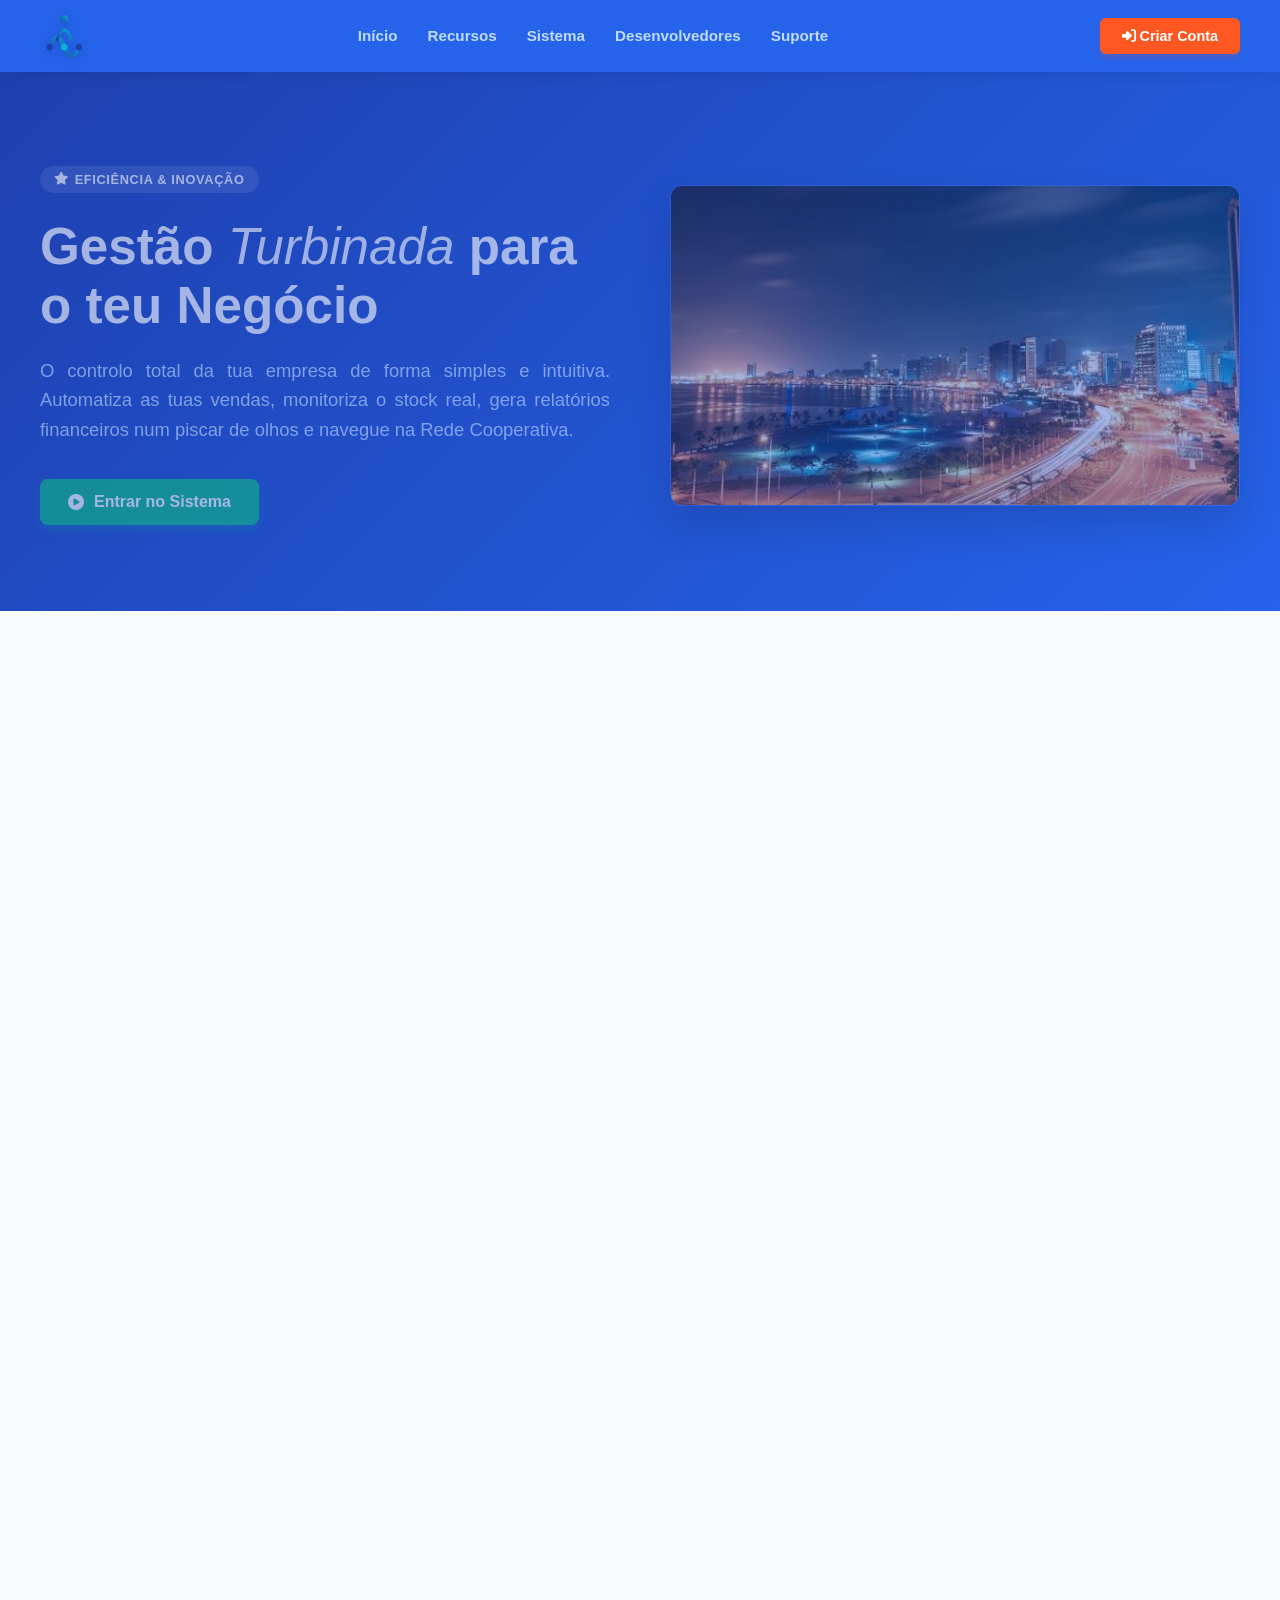
==== ajuda.html @ 22bdf8fe "Initial commit" ====
<!DOCTYPE html>
<html lang="pt-PT">

<head>
    <meta charset="UTF-8">
    <meta name="viewport" content="width=device-width, initial-scale=1.0">
    <title>SMARTGEST - Ajuda & Suporte</title>
    <link rel="stylesheet" href="style/style.css">
    <link rel="stylesheet" href="https://cdnjs.cloudflare.com/ajax/libs/font-awesome/6.4.0/css/all.min.css">
    <link rel="stylesheet" href="style/drawer.css">
    <link rel="shortcut icon" href="image/logo_smartgest.svg" type="image/x-icon">
</head>

<body>

    <div class="dashboard-container">

        <aside class="sidebar">
            <div class="sidebar-logo-box">
                <img src="image/logo_smartgest2.svg" alt="Logo" class="sidebar-logo"
                    onerror="this.style.display='none'; document.getElementById('fallback-side-title').style.display='block'"
                    style="width: 50px;">
                <span id="fallback-side-title" class="sidebar-title-text">SMARTGEST</span>
            </div>
            <nav class="sidebar-menu">
                <a href="dashboard.html" class="menu-item"><i class="fa-solid fa-house"></i> Início</a>
                <a href="produtos.html" class="menu-item"><i class="fa-solid fa-box"></i> Produtos</a>
                <a href="vendas.html" class="menu-item"><i class="fa-solid fa-cart-shopping"></i> Vendas</a>
                <a href="clientes.html" class="menu-item"><i class="fa-solid fa-users"></i> Clientes</a>
                <a href="relatorios.html" class="menu-item"><i class="fa-solid fa-file-invoice-dollar"></i>
                    Relatórios</a>
                <a href="definicoes.html" class="menu-item"><i class="fa-solid fa-gear"></i> Definições</a>
                <a href="rede_cooperativa/rede_cooperativa.html" class="menu-item"><i class="fa-solid fa-handshake"></i>
                    Rede Cooperativa</a>
                <a href="ajuda.html" class="menu-item active"><i class="fa-solid fa-circle-question"></i> Ajuda</a>
            </nav>
            <button class="menu-item logout-btn" onclick="handleLogout()">
                <i class="fa-solid fa-right-from-bracket"></i> Sair
            </button>
        </aside>

        <main class="main-content animacao-entrada">

            <header class="top-header">
                <div class="user-profile-wrapper">
                    <div class="user-profile" onclick="toggleProfileDropdown(event)">
                        <div class="avatar" id="user-avatar">U</div>
                    </div>

                    <div id="profile-dropdown-menu" class="profile-dropdown">
                        <div class="dropdown-header">
                            <p class="dropdown-user-title" id="dropdown-user-name">Nome do Usuário</p>
                            <span class="dropdown-user-role">Administrador da Conta</span>
                        </div>
                        <div class="dropdown-divider"></div>
                        <div class="iban-section">
                            <p class="iban-title"
                                style="display: flex; justify-content: space-between; align-items: center; margin-bottom: 10px;">
                                <span><i class="fa-solid fa-credit-card text-blue"></i> Os Meus IBANs</span>
                                <button onclick="openIbanManager(event)"
                                    style="background: none; border: none; color: #3b82f6; cursor: pointer; font-size: 0.85rem; font-weight: 600;">
                                    <i class="fa-solid fa-pen-to-square"></i> Gerir
                                </button>
                            </p>
                            <div id="dropdown-iban-list"></div>
                        </div>
                    </div>
                </div>
            </header>

            <section id="tab-ajuda" class="tab-content">
                <div class="section-header">
                    <h2><i class="fa-solid fa-circle-question text-blue"></i> Ajuda & Suporte Técnico</h2>
                </div>

                <div class="form-card" style="margin: 0 auto; border-left: 4px solid #3b82f6;">
                    <h4 style="font-size: 1.1rem; font-weight: 700; color: #1e293b; margin-bottom: 12px;">
                        Precisas de assistência ou encontraste algum problema?
                    </h4>
                    <p style="color: #64748b; font-size: 0.95rem; line-height: 1.6; margin-bottom: 24px;">
                        O nosso suporte técnico está pronto para te ajudar a configurar a plataforma, tirar dúvidas ou
                        resolver anomalias operacionais no sistema.
                    </p>

                    <div
                        style="background-color: #f8fafc; border: 1px solid #e2e8f0; padding: 16px; border-radius: 8px; margin-bottom: 16px; display: flex; align-items: center; gap: 16px;">
                        <div
                            style="background-color: #dcfce7; color: #15803d; width: 45px; height: 45px; border-radius: 50%; display: flex; align-items: center; justify-content: center; font-size: 1.2rem; flex-shrink: 0;">
                            <i class="fa-solid fa-phone"></i>
                        </div>
                        <div>
                            <span
                                style="font-size: 0.8rem; font-weight: 700; color: #64748b; text-transform: uppercase; letter-spacing: 0.05em;">Terminal
                                Telefónico</span>
                            <p style="font-size: 1.2rem; font-weight: 800; color: #0f172a; margin-top: 2px;">+244 976
                                339 719</p>
                        </div>
                    </div>

                    <div
                        style="background-color: #f8fafc; border: 1px solid #e2e8f0; padding: 16px; border-radius: 8px; display: flex; align-items: center; gap: 16px;">
                        <div
                            style="background-color: #fee2e2; color: #b91c1c; width: 45px; height: 45px; border-radius: 50%; display: flex; align-items: center; justify-content: center; font-size: 1.2rem; flex-shrink: 0;">
                            <i class="fa-solid fa-envelope"></i>
                        </div>
                        <div>
                            <span
                                style="font-size: 0.8rem; font-weight: 700; color: #64748b; text-transform: uppercase; letter-spacing: 0.05em;">Correio
                                Eletrónico</span>
                            <p style="margin-top: 2px;">
                                <a href="mailto:SmartGest@gmail.com"
                                    style="font-size: 1.1rem; font-weight: 800; color: #2563eb; text-decoration: none;">SmartGest@gmail.com</a>
                            </p>
                        </div>
                    </div>
                </div>
            </section>
        </main>

        <footer class="mobile-nav">
            <a href="dashboard.html" class="mobile-nav-item"><i class="fa-solid fa-house"></i><span>Início</span></a>
            <a href="produtos.html" class="mobile-nav-item"><i class="fa-solid fa-box"></i><span>Produtos</span></a>
            <a href="vendas.html" class="mobile-nav-item central-btn">
                <div class="plus-circle"><i class="fa-solid fa-plus"></i></div><span>Vender</span>
            </a>
            <a href="clientes.html" class="mobile-nav-item"><i class="fa-solid fa-users"></i><span>Clientes</span></a>
            <button class="mobile-nav-item" style="background:none; border:none; cursor:pointer;"
                onclick="toggleMobileDrawer()">
                <i class="fa-solid fa-ellipsis-vertical"></i><span>Mais</span>
            </button>
        </footer>

        <div id="drawer-overlay" class="drawer-overlay" onclick="toggleMobileDrawer()"></div>
        <aside id="mobile-drawer" class="mobile-drawer">
            <div class="drawer-header">
                <h3>Opções SmartGest</h3>
                <button class="btn-close-drawer" onclick="toggleMobileDrawer()"><i
                        class="fa-solid fa-xmark"></i></button>
            </div>
            <nav class="drawer-menu">
                <a href="relatorios.html" class="drawer-item"><i class="fa-solid fa-file-invoice-dollar"></i> Painel de
                    Relatórios</a>
                <a href="rede_cooperativa/rede_cooperativa.html" class="drawer-item"><i
                        class="fa-solid fa-handshake"></i> Rede Cooperativa</a>
                <a href="definicoes.html" class="drawer-item"><i class="fa-solid fa-gear"></i> Definições Gerais</a>
                <a href="ajuda.html" class="drawer-item"><i class="fa-solid fa-circle-question"></i> Centro de Ajuda</a>
                <div style="border-top: 1px solid #1e293b; margin: 15px 0;"></div>
                <button class="drawer-item logout-btn" onclick="handleLogout()"
                    style="background:none; border:none; width:100%; text-align:left; cursor:pointer; color: #f87171;">
                    <i class="fa-solid fa-right-from-bracket"></i> Sair do Sistema
                </button>
            </nav>
        </aside>
    </div>

    <div id="iban-modal"
        style="display: none; position: fixed; top: 0; left: 0; width: 100%; height: 100%; background: rgba(0,0,0,0.5); z-index: 9999; justify-content: center; align-items: center;">
        <div class="form-card"
            style="width: 90%; max-width: 450px; background: #fff; padding: 20px; border-radius: 8px; box-shadow: 0 4px 12px rgba(0,0,0,0.15);">
            <h4
                style="font-size: 1.1rem; font-weight: 700; margin-bottom: 15px; display: flex; justify-content: space-between; align-items: center;">
                <span>Gerir Meus IBANs</span>
                <i class="fa-solid fa-xmark" onclick="closeIbanModal()" style="cursor: pointer; color: #64748b;"></i>
            </h4>

            <div
                style="display: flex; flex-direction: column; gap: 10px; margin-bottom: 20px; border-bottom: 1px solid #e2e8f0; padding-bottom: 15px;">
                <div class="form-field">
                    <label>Nome do Banco</label>
                    <input type="text" id="iban-bank-input" placeholder="Ex: BAI, BFA, BIC...">
                </div>
                <div class="form-field">
                    <label>IBAN</label>
                    <input type="text" id="iban-value-input" placeholder="AO06 0000...">
                </div>
                <button class="btn-primary" onclick="addIban()"
                    style="padding: 8px; font-size: 0.9rem; margin-top: 5px;">
                    <i class="fa-solid fa-plus"></i> Adicionar IBAN
                </button>
            </div>

            <p style="font-size: 0.85rem; font-weight: 700; color: #64748b; margin-bottom: 10px;">IBANs Registados:</p>
            <div id="modal-iban-list"
                style="max-height: 180px; overflow-y: auto; display: flex; flex-direction: column; gap: 8px;"></div>
        </div>
    </div>
    <script src="script/script.js"></script>
</body>

</html>
---- style/style.css ----
/* ==========================================================================
   1. CONFIGURAÇÕES GLOBAIS E RESET
   ========================================================================== */
   :root {
    --primary-color: #1b4a91;       /* Azul Principal */
    --primary-hover: #0b5ed7;       /* Azul Hover */
    --bg-main: #f8fafc;             /* Fundo das Páginas (Cinza claro) */
    --bg-card: #ffffff;             /* Fundo dos Cards (Branco) */
    --text-main: #1e293b;           /* Texto Principal (Preto/Azul escuro) */
    --text-muted: #64748b;          /* Texto Secundário (Cinza) */
    --border-color: #e2e8f0;        /* Linhas e Bordas */
    --success-color: #198754;       /* Verde para Vendas/Sucesso */
    --danger-color: #dc3545;        /* Vermelho para Erros/Ações de Eliminar */
    --warning-color: #ffc107;       /* Amarelo para Alertas (Pouco Stock) */
    --sidebar-width: 260px;
    --radius: 10px;
}

* {
    margin: 0;
    padding: 0;
    box-sizing: border-box;
    font-family: 'Segoe UI', Tahoma, Geneva, Verdana, sans-serif;
}

body {
    background-color: var(--bg-main);
    color: var(--text-main);
    min-height: 100vh;
    overflow-x: hidden;
}

/* ==========================================================================
   2. ESTILOS DA TELA DE LOGIN (SMARTVENDA)
   ========================================================================== */
.login-container {
    display: flex;
    justify-content: center;
    align-items: center;
    min-height: 100vh;
    background-color: var(--bg-main); /* Usa o cinza claro global do teu sistema */
    padding: 20px;
    
}

.login-box {
    background: var(--bg-card); /* Usa o branco dos teus cards */
    padding: 40px 30px;
    border-radius: var(--radius); /* Usa o arredondamento padrão de 12px do teu sistema */
    width: 100%;
    max-width: 400px;
    text-align: center;
    transition: 0.9s;
}

.login-box:hover {
    box-shadow: 0px 0px 15px rgba(13, 109, 253, 0.452);
}

.login-logo-container {
    margin-bottom: 30px;
    display: flex;
    justify-content: center;
}

.app-logo {
    width: 300px;
    height: auto;
    max-height: 200px;
    object-fit: contain;
}

.login-header h2 {
    color: #0b57c5; /* Cor azul sólida idêntica à tua Sidebar */
    font-size: 1.8rem;
    font-weight: 800;
    margin-bottom: 4px;
}

.login-header p {
    color: var(--text-muted);
    font-size: 0.95rem;
    margin-bottom: 24px;
}

.form-label {
    font-size: 0.9rem;
    font-weight: 600;
    color: var(--text-main);
    text-align: left;
    margin-bottom: 8px;
}

.input-group {
    position: relative;
    margin-bottom: 16px;
    border: 0.5px solid var(--primary-color);
    border-radius: 8px;
}

.input-group input {
    width: 100%;
    padding: 12px 42px;
    border: 1px solid var(--border-color);
    border-radius: 8px;
    font-size: 0.95rem;
    background-color: var(--bg-main);
    outline: none;
    transition: border-color 0.2s, background-color 0.2s;
}

.input-group input:focus {
    border-color: var(--primary-color);
    background-color: #ffffff;
}

.icon-input {
    position: absolute;
    left: 15px;
    top: 50%;
    transform: translateY(-50%);
    color: var(--text-muted);
}

.toggle-password {
    position: absolute;
    right: 15px;
    top: 50%;
    transform: translateY(-50%);
    color: var(--text-muted);
    cursor: pointer;
}

.btn-login {
    width: 100%;
    padding: 12px;
    background-color: #0b57c5; /* Azul padrão da identidade do SMARTVENDA */
    color: #ffffff;
    border: none;
    border-radius: 8px;
    font-size: 1rem;
    font-weight: 700;
    cursor: pointer;
    margin-top: 10px;
    transition: background-color 0.2s;
}

.btn-login:hover {
    background-color: var(--primary-hover);
}

.error-msg {
    color: var(--danger-color);
    font-size: 0.85rem;
    text-align: left;
    margin-bottom: 12px;
    display: flex;
    align-items: center;
    gap: 6px;
}

.login-footer {
    margin-top: 30px;
    font-size: 0.8rem;
    color: var(--text-muted);
}

/* Utilitários */
.hidden-element, .hidden {
    display: none !important;
}

.text-red { color: var(--danger-color); }
.text-green { color: var(--success-color); }
.text-blue { color: var(--primary-color); }

/* ==========================================================================
   3. ESTRUTURA BASE (LAYOUT DASHBOARD)
   ========================================================================== */
.dashboard-container {
    display: flex;
    min-height: 100vh;
    position: relative;
}

/* Sidebar Estilo Moderno */
.sidebar {
    width: var(--sidebar-width);
    background-color: #142c50; /* Azul Escuro Sólido igual à imagem */
    color: #ffffff;
    padding: 24px 16px;
    display: flex;
    flex-direction: column;
    position: fixed;
    height: 100vh;
    left: 0;
    top: 0;
    z-index: 100;
}

.sidebar-logo-box {
    padding: 0px 0px 24px 15px;
    border-bottom: 1px solid rgba(255, 255, 255, 0.1);
    margin-bottom: 20px;
}

.sidebar-title-text {
    font-size: 1.1rem;
    font-weight: 700;
    letter-spacing: 0.5px;
    text-transform: uppercase;
}

.sidebar-menu {
    display: flex;
    flex-direction: column;
    gap: 8px;
    flex-grow: 1;
}

.menu-item {
    display: flex;
    align-items: center;
    gap: 12px;
    color: rgba(255, 255, 255, 0.8);
    text-decoration: none;
    padding: 12px 16px;
    border-radius: var(--radius);
    font-size: 0.95rem;
    font-weight: 500;
    transition: all 0.2s ease;
}

.menu-item i {
    width: 20px;
    font-size: 1.1rem;
}

.menu-item:hover {
    background-color: rgba(255, 255, 255, 0.1);
    color: #ffffff;
}

/* Estado Ativo do Menu Lateral */
.menu-item.active {
    background-color: rgba(255, 255, 255, 0.2);
    color: #ffffff;
    font-weight: 600;
}

.logout-btn {
    background: none;
    border: none;
    width: 100%;
    cursor: pointer;
    color: rgba(255, 255, 255, 0.8);
    margin-top: auto;
}

/* Área de Conteúdo Principal */
.main-content {
    flex-grow: 1;
    margin-left: var(--sidebar-width);
    padding: 32px;
    max-width: calc(100vw - var(--sidebar-width));
}

/* Ocultar logo flutuante duplicado se necessário */
.global-page-logo-container {
    display: none;
}

/* ==========================================================================
   4. CABEÇALHO (TOP HEADER & PROFILE)
   ========================================================================== */
.top-header {
    display: flex;
    justify-content: flex-end;
    align-items: center;
    margin-bottom: 24px;
}

.user-profile-wrapper {
    position: relative;
}

.user-profile {
    display: flex;
    align-items: center;
    gap: 10px;
    cursor: pointer;
    background: var(--bg-card);
    padding: 6px 14px;
    border-radius: 50px;
    box-shadow: 0 1px 3px rgba(0,0,0,0.05);
    border: 1px solid var(--border-color);
}

.avatar {
    width: 32px;
    height: 32px;
    background-color: #ff9800;
    color: white;
    border-radius: 50%;
    display: flex;
    align-items: center;
    justify-content: center;
    font-weight: bold;
    font-size: 0.9rem;
}

.username {
    font-size: 0.95rem;
    font-weight: 600;
    color: var(--text-main);
}

/* Menu Dropdown do Perfil */
.profile-dropdown {
    display: none;
    position: absolute;
    right: 0;
    top: 45px;
    background: var(--bg-card);
    border: 1px solid var(--border-color);
    border-radius: var(--radius);
    width: 280px;
    box-shadow: 0 10px 15px -3px rgba(0, 0, 0, 0.1);
    z-index: 1000;
    padding: 16px;
}

.profile-dropdown.show {
    display: block;
}

.dropdown-header {
    margin-bottom: 12px;
}

.dropdown-user-title {
    font-weight: 600;
    font-size: 0.95rem;
}

.dropdown-user-role {
    font-size: 0.8rem;
    color: var(--text-muted);
}

.dropdown-divider {
    height: 1px;
    background-color: var(--border-color);
    margin: 12px 0;
}

.iban-section {
    font-size: 0.85rem;
}

.iban-title {
    font-weight: 600;
    margin-bottom: 6px;
}

.iban-item {
    background: var(--bg-main);
    padding: 8px;
    border-radius: 6px;
    font-family: monospace;
}

/* ==========================================================================
   5. COMPONENTES VISUAIS (CARDS, TABELAS E FORMULÁRIOS)
   ========================================================================== */
.section-header {
    display: flex;
    justify-content: space-between;
    align-items: center;
    margin-bottom: 24px;
}

.section-header h2 {
    font-size: 1.5rem;
    font-weight: 700;
}

/* Cards de Conteúdo Base */
.form-card, .table-container {
    background-color: var(--bg-card);
    border-radius: var(--radius);
    padding: 24px;
    border: 1px solid var(--border-color);
    box-shadow: 0 1px 3px rgba(0,0,0,0.02);
    margin-bottom: 24px;
}

/* Formulários Estilizados */
.form-field {
    display: flex;
    flex-direction: column;
    gap: 6px;
    margin-bottom: 16px;
}

.form-field label {
    font-size: 0.85rem;
    font-weight: 600;
    color: var(--text-muted);
}

.form-field input, .form-field select {
    padding: 10px 14px;
    border: 1px solid var(--border-color);
    border-radius: 8px;
    font-size: 0.95rem;
    background-color: #fff;
    outline: none;
    transition: border-color 0.2s;
}

.form-field input:focus, .form-field select:focus {
    border-color: var(--primary-color);
}

.form-field input[readonly] {
    background-color: var(--bg-main);
    color: var(--text-muted);
    cursor: not-allowed;
}

/* Campo Total de Venda Destacado */
.total-field {
    margin-top: 20px;
    background-color: #f0fff4;
    padding: 12px;
    border-radius: 8px;
    border: 1px dashed #ced4da;
}

.total-value {
    font-size: 1.4rem;
    font-weight: 700;
    color: var(--success-color);
}

/* Tabelas Alinhadas com o Design */
table {
    width: 100%;
    border-collapse: collapse;
    text-align: left;
}

th {
    padding: 12px 16px;
    font-size: 0.75rem;
    text-transform: uppercase;
    letter-spacing: 0.5px;
    color: var(--text-muted);
    border-bottom: 1px solid var(--border-color);
    font-weight: 700;
}

td {
    padding: 16px;
    font-size: 0.95rem;
    border-bottom: 1px solid var(--border-color);
    vertical-align: middle;
}

tr:last-child td {
    border-bottom: none;
}

.table-footer {
    font-size: 0.85rem;
    color: var(--text-muted);
    text-align: right;
    margin-top: 12px;
}

/* ==========================================================================
   6. BOTÕES DO SISTEMA
   ========================================================================== */
button {
    font-weight: 600;
    cursor: pointer;
    transition: background-color 0.2s, transform 0.1s;
    border: none;
}

button:active {
    transform: scale(0.98);
}

.btn-primary {
    background-color: var(--primary-color);
    color: white;
    padding: 10px 20px;
    border-radius: 8px;
}
.btn-primary:hover { background-color: var(--primary-hover); }

.btn-success {
    background-color: var(--success-color);
    color: white;
    padding: 10px 20px;
    border-radius: 8px;
}
.btn-success:hover { background-color: #146c43; }

.btn-filter {
    background-color: #e2e8f0;
    color: var(--text-main);
    padding: 10px 20px;
    border-radius: 8px;
}
.btn-filter:hover { background-color: #cbd5e1; }

.btn-full {
    width: 100%;
    padding: 14px;
    font-size: 1rem;
    letter-spacing: 0.5px;
}

/* Ações nas Tabelas (Editar / Apagar) */
.btn-edit, .btn-delete {
    width: 32px;
    height: 32px;
    border-radius: 6px;
    display: inline-flex;
    align-items: center;
    justify-content: center;
    margin-right: 6px;
    font-size: 0.9rem;
}

.btn-edit {
    background-color: #e3f2fd;
    color: var(--primary-color);
    margin-bottom: 5px;
}
.btn-edit:hover { background-color: #bbdefb; }

.btn-delete {
    background-color: #ffebee;
    color: var(--danger-color);
}
.btn-delete:hover { background-color: #ffcdd2; }

/* ==========================================================================
   7. GRID DE RESUMOS E ALERTAS (DASHBOARD)
   ========================================================================== */
/* Grid de 4 Colunas no Topo */
.metrics-grid {
    display: grid;
    grid-template-columns: repeat(auto-fit, minmax(220px, 1fr));
    gap: 20px;
    margin-bottom: 24px;
}

.metric-card {
    background: var(--bg-card);
    padding: 20px;
    border-radius: var(--radius);
    border: 1px solid var(--border-color);
    display: flex;
    justify-content: space-between;
    align-items: center;
}

.metric-info p {
    font-size: 0.85rem;
    font-weight: 600;
    color: var(--text-muted);
    text-transform: uppercase;
}

.metric-info h3 {
    font-size: 1.8rem;
    font-weight: 700;
    margin-top: 4px;
}

.metric-icon {
    font-size: 2rem;
    opacity: 0.8;
}

/* Seção de Conteúdo de Gráfico + Alertas */
.dashboard-layout-grid {
    display: grid;
    grid-template-columns: 2fr 1fr;
    gap: 20px;
}

/* Caixa de Avisos Dinâmicos */
.alert-card {
    background-color: #fff3cdbe;
    border: 1px solid #ffe69c;
    color: #1b4a91;
    border-radius: var(--radius);
    padding: 20px;
    margin-bottom: 20px;
}

.alert-card h4 {
    display: flex;
    align-items: center;
    gap: 8px;
    margin-bottom: 10px;
}

/* Lista de Baixo Stock */
.stock-list-card {
    background: white;
    border: 1px solid var(--border-color);
    border-radius: var(--radius);
    padding: 20px;
}

.stock-list-card h4 {
    margin-bottom: 15px;
    font-size: 1rem;
}

.stock-list-card ul {
    list-style: none;
    display: flex;
    flex-direction: column;
    gap: 12px;
}

.stock-list-card li {
    display: flex;
    justify-content: space-between;
    padding-bottom: 8px;
    border-bottom: 1px dashed var(--border-color);
    font-size: 0.95rem;
}

/* ==========================================================================
   8. RESPONSIVIDADE E MENU INFERIOR MOBILE
   ========================================================================== */
.mobile-nav {
    display: none; /* Oculto por padrão no Desktop */
}

@media (max-width: 992px) {
    .sidebar {
        display: none; /* Esconde a sidebar no Mobile */
    }

    .main-content {
        margin-left: 0;
        max-width: 100vw;
        padding: 16px;
        padding-bottom: 90px; /* Margem inferior para não cobrir o menu */
    }

    .dashboard-layout-grid {
        grid-template-columns: 1fr; /* Gráfico empilha com os alertas */
    }

    /* Menu de Navegação Inferior */
    .mobile-nav {
        display: flex;
        justify-content: space-around;
        align-items: center;
        position: fixed;
        bottom: 0;
        left: 0;
        width: 100vw;
        height: 70px;
        background-color: #0b57c5;
        border-top: 1px solid rgba(255, 255, 255, 0.1);
        z-index: 999;
    }

    .mobile-nav-item {
        display: flex;
        flex-direction: column;
        align-items: center;
        color: rgba(255, 255, 255, 0.7);
        text-decoration: none;
        font-size: 0.75rem;
        gap: 4px;
    }

    .mobile-nav-item i {
        font-size: 1.2rem;
    }

    .mobile-nav-item.active {
        color: #ffffff;
        font-weight: 600;
    }

    /* Botão Central de Nova Venda Redondo (+) */
    .central-btn .plus-circle {
        width: 45px;
        height: 45px;
        background-color: #ffffff;
        color: #0b57c5;
        border-radius: 50%;
        display: flex;
        align-items: center;
        justify-content: center;
        font-size: 1.3rem;
        box-shadow: 0 4px 10px rgba(0,0,0,0.2);
        margin-top: -25px; /* Sobe o botão ligeiramente para fora da barra */
        transition: transform 0.2s;
    }
    
    .central-btn.active .plus-circle {
        background-color: var(--success-color);
        color: white;
    }
}

/* Definição da animação de entrada */
@keyframes fadeIn {
    from {
        opacity: 0;
        transform: translateY(11px); /* Dá um leve efeito de subir enquanto aparece */
    }
    to {
        opacity: 1;
        transform: translateY(0);
    }
}

/* Classe que vai ativar a animação */
.animacao-entrada {
    animation: fadeIn 0.6s ease-out forwards;
}

/* ==========================================================================
   9. CORREÇÃO DE RESPONSIVIDADE PARA A TABELA DE PRODUTOS
   ========================================================================== */

@media (max-width: 768px) {
    /* 1. Torna o contentor da tabela rolável apenas para dentro dele mesmo */
    .table-container {
        width: 100%;
        overflow-x: auto;
        -webkit-overflow-scrolling: touch; /* Rolagem suave no iOS */
        padding: 12px; /* Ajusta o espaçamento interno no mobile */
    }

    /* 2. Garante que a tabela mantém uma largura mínima legível para não esmagar o texto */
    table {
        min-width: 600px;
    }

    /* 3. Ajusta os cabeçalhos e seções de topo para mobile */
    .section-header {
        flex-direction: column;
        align-items: flex-start;
        gap: 12px;
    }

    .section-header .btn-primary {
        width: 100%; /* Botão "Novo Produto" ocupa a largura total no mobile */
        text-align: center;
    }
    
    /* 4. Corrige os botões de ação para não quebrarem linha de forma feia */
    .btn-edit, .btn-delete {
        margin-bottom: 0px; 
        display: inline-flex;
    }
}

/* ==========================================================================
   10. AJUSTE DE ESPAÇAMENTO DAS COLUNAS (PRODUTOS E CLIENTES)
   ========================================================================== */

/* Força a tabela a ocupar apenas o espaço necessário se for maior que o ecrã, 
   em vez de esticar as colunas vazias */
table {
    table-layout: auto; 
}

/* Alinha e encolhe a coluna de ações (botões editar/eliminar) ao mínimo possível */
th style*="width: 100px;", 
td:last-child {
    width: 1%;
    white-space: nowrap;
    text-align: center;
}

/* Se quiseres ajustar especificamente a tabela da página de Clientes:
   Podes adicionar uma classe na tag <table> de clientes, ex: <table class="tabela-clientes">
   E usar as regras abaixo para controlar o comportamento das colunas: */

.tabela-clientes th:nth-child(1), /* Coluna Nome */
.tabela-clientes td:nth-child(1) {
    width: 50%; /* Dá mais espaço para nomes longos */
}

.tabela-clientes th:nth-child(2), /* Coluna Telefone/Contacto */
.tabela-clientes td:nth-child(2) {
    width: 30%; /* Espaço controlado para o contacto */
}
---- style/drawer.css ----
/* ==========================================================================
   MENU EXTRA GAVETA (3 PONTOS) - COMPARTILHADO
   ========================================================================== */
.mobile-drawer {
    position: fixed;
    top: 0;
    right: -280px;
    width: 280px;
    height: 100%;
    background: #0f172a;
    z-index: 10000;
    box-shadow: -4px 0 15px rgba(0, 0, 0, 0.2);
    transition: right 0.3s cubic-bezier(0.4, 0, 0.2, 1);
    display: flex;
    flex-direction: column;
    padding: 24px 16px;
    box-sizing: border-box;
}

.mobile-drawer.active {
    right: 0;
}

.drawer-header {
    display: flex;
    justify-content: space-between;
    align-items: center;
    margin-bottom: 30px;
    padding-bottom: 12px;
    border-bottom: 1px solid #1e293b;
}

.drawer-header h3 {
    color: #fff;
    font-size: 1.1rem;
    font-weight: 700;
    margin: 0;
    letter-spacing: 0.5px;
}

.btn-close-drawer {
    background: none;
    border: none;
    color: #94a3b8;
    font-size: 1.3rem;
    cursor: pointer;
}

.drawer-menu {
    display: flex;
    flex-direction: column;
    gap: 8px;
}

.drawer-item {
    display: flex;
    align-items: center;
    gap: 14px;
    color: #94a3b8;
    text-decoration: none;
    padding: 12px 14px;
    border-radius: 8px;
    font-size: 0.95rem;
    font-weight: 600;
    transition: all 0.2s ease;
}

.drawer-item i {
    font-size: 1.1rem;
    width: 20px;
    text-align: center;
}

.drawer-item:hover, .drawer-item.active {
    color: #fff;
    background: #1e293b;
}

.drawer-overlay {
    position: fixed;
    top: 0;
    left: 0;
    width: 100%;
    height: 100%;
    background: rgba(15, 23, 42, 0.6);
    backdrop-filter: blur(2px);
    z-index: 9999;
    display: none;
    opacity: 0;
    transition: opacity 0.3s ease;
}

.drawer-overlay.active {
    display: block;
    opacity: 1;
}
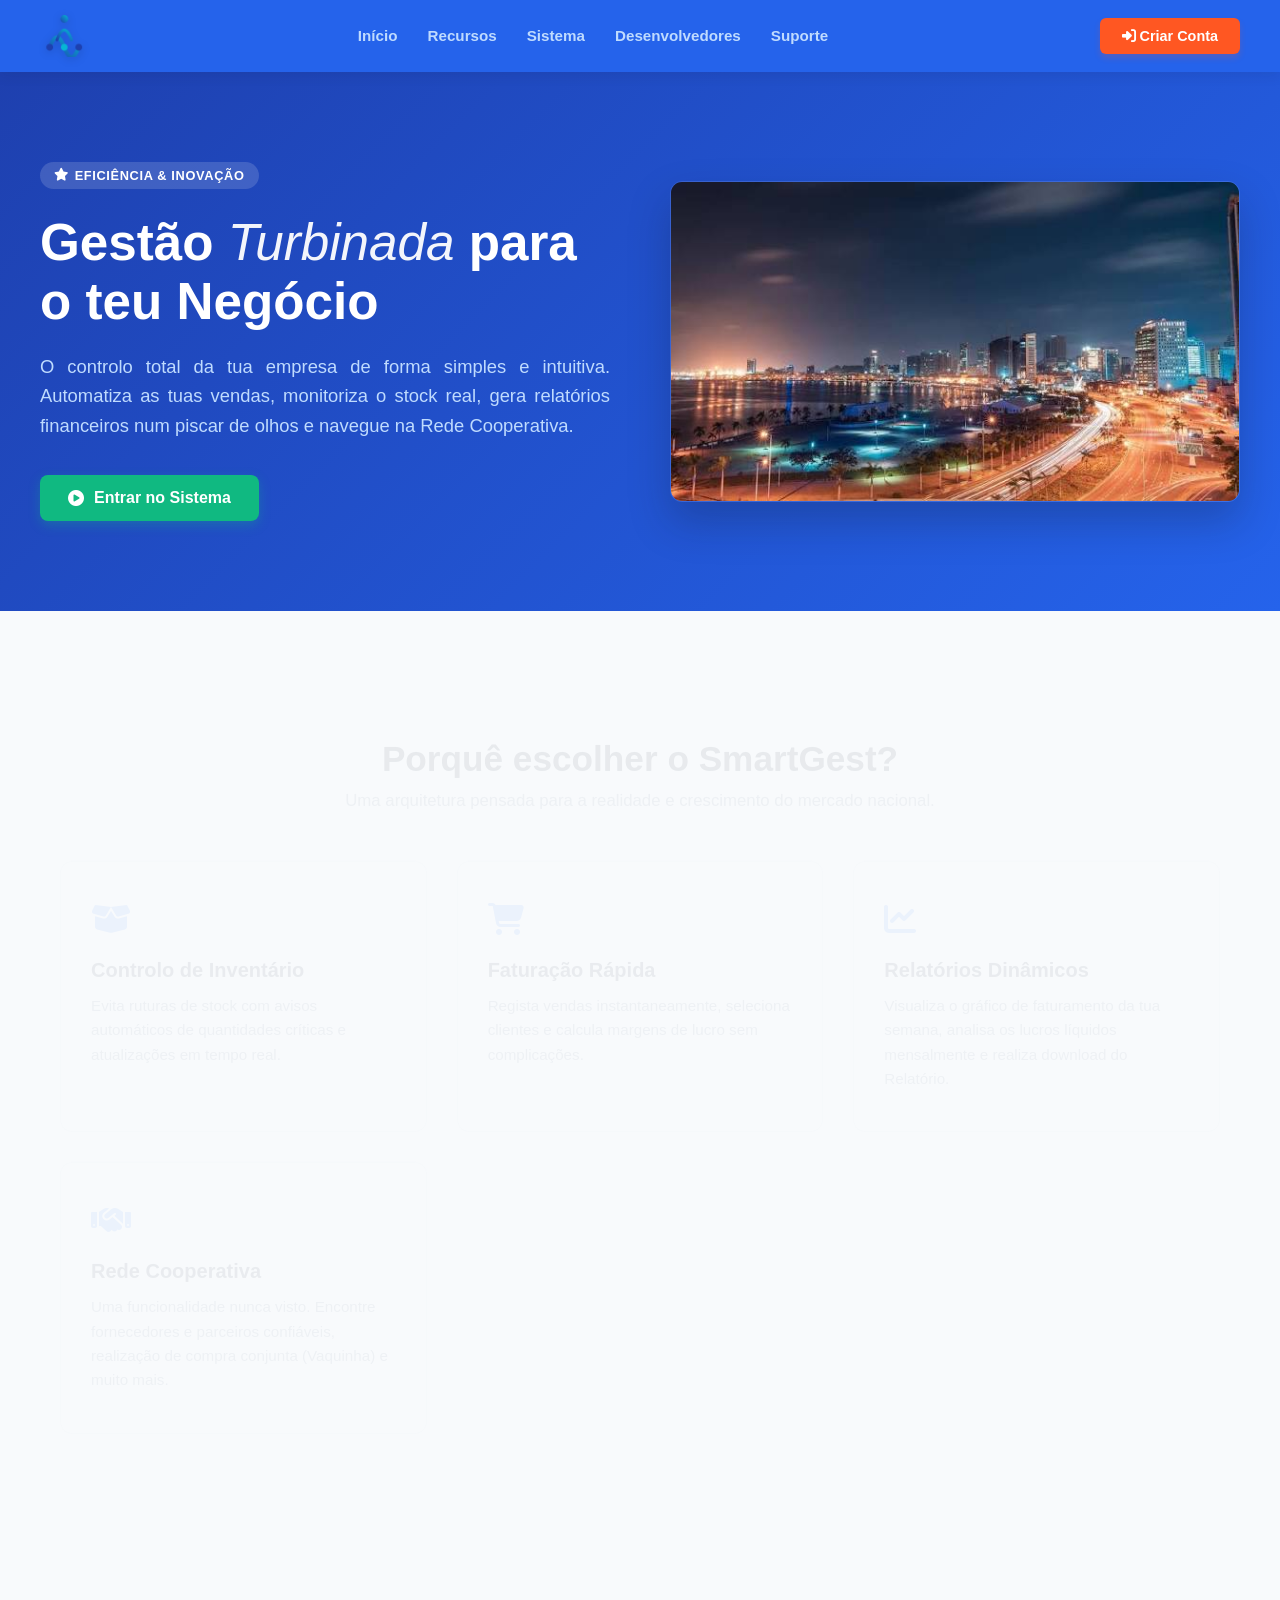
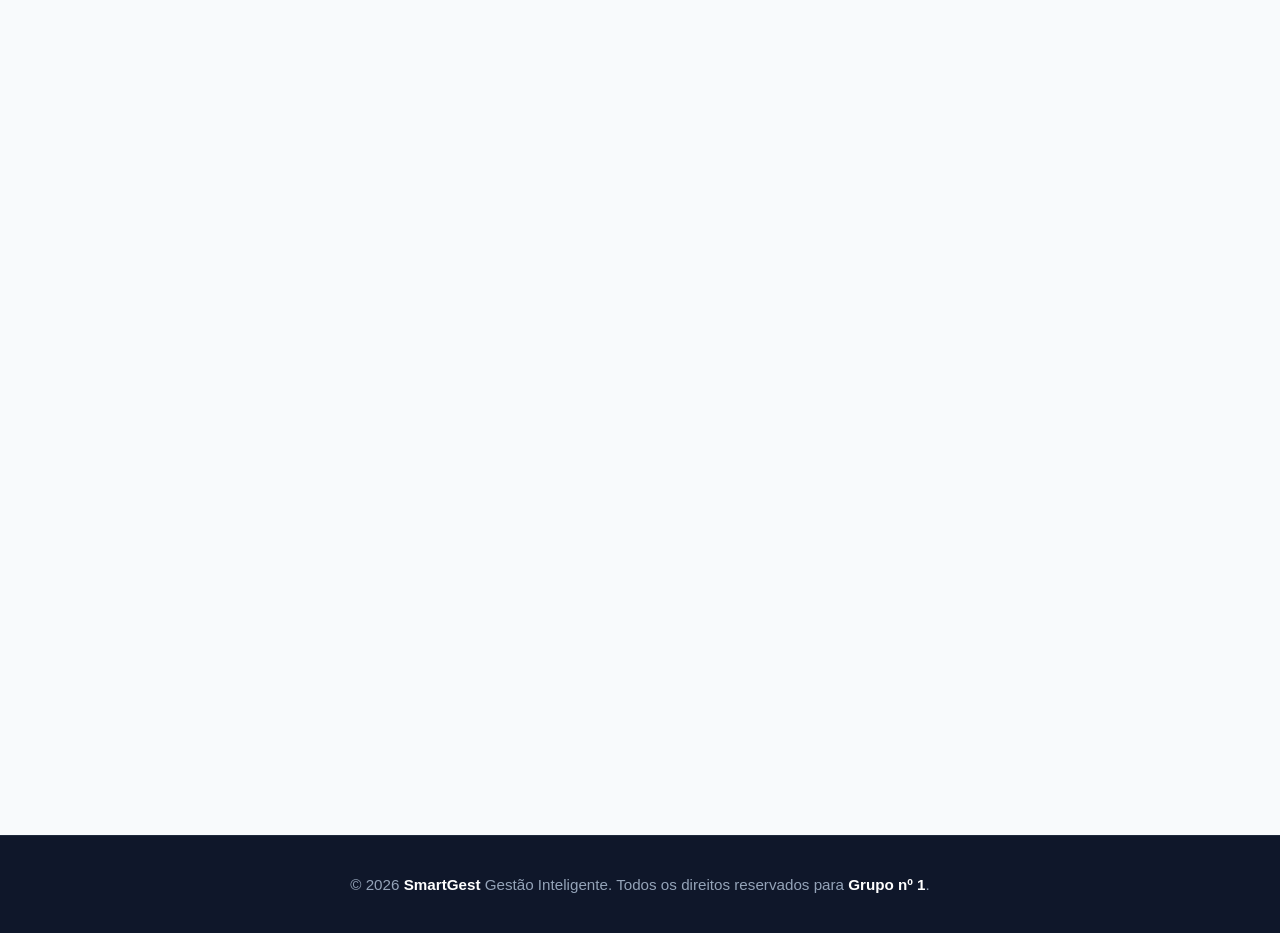
==== commit f02c768d: "a" ====
--- a/ajuda.html
+++ b/ajuda.html
@@ -33,6 +33,7 @@
                 <a href="rede_cooperativa/rede_cooperativa.html" class="menu-item"><i class="fa-solid fa-handshake"></i>
                     Rede Cooperativa</a>
                 <a href="ajuda.html" class="menu-item active"><i class="fa-solid fa-circle-question"></i> Ajuda</a>
+                <a href="perfil.html" class="menu-item"><i class="fa-solid fa-user"></i> Perfil</a>
             </nav>
             <button class="menu-item logout-btn" onclick="handleLogout()">
                 <i class="fa-solid fa-right-from-bracket"></i> Sair
@@ -144,6 +145,7 @@
                         class="fa-solid fa-handshake"></i> Rede Cooperativa</a>
                 <a href="definicoes.html" class="drawer-item"><i class="fa-solid fa-gear"></i> Definições Gerais</a>
                 <a href="ajuda.html" class="drawer-item"><i class="fa-solid fa-circle-question"></i> Centro de Ajuda</a>
+                <a href="perfil.html" class="drawer-item"><i class="fa-solid fa-user"></i> Perfil</a>
                 <div style="border-top: 1px solid #1e293b; margin: 15px 0;"></div>
                 <button class="drawer-item logout-btn" onclick="handleLogout()"
                     style="background:none; border:none; width:100%; text-align:left; cursor:pointer; color: #f87171;">
--- a/style/style.css
+++ b/style/style.css
@@ -1,7 +1,4 @@
-/* ==========================================================================
-   1. CONFIGURAÇÕES GLOBAIS E RESET
-   ========================================================================== */
-   :root {
+:root {
     --primary-color: #1b4a91;       /* Azul Principal */
     --primary-hover: #0b5ed7;       /* Azul Hover */
     --bg-main: #f8fafc;             /* Fundo das Páginas (Cinza claro) */
@@ -30,23 +27,24 @@
     overflow-x: hidden;
 }
 
-/* ==========================================================================
-   2. ESTILOS DA TELA DE LOGIN (SMARTVENDA)
-   ========================================================================== */
+
+
+
+
 .login-container {
     display: flex;
     justify-content: center;
     align-items: center;
     min-height: 100vh;
-    background-color: var(--bg-main); /* Usa o cinza claro global do teu sistema */
+    background-color: var(--bg-main); 
     padding: 20px;
     
 }
 
 .login-box {
-    background: var(--bg-card); /* Usa o branco dos teus cards */
+    background: var(--bg-card); 
     padding: 40px 30px;
-    border-radius: var(--radius); /* Usa o arredondamento padrão de 12px do teu sistema */
+    border-radius: var(--radius); 
     width: 100%;
     max-width: 400px;
     text-align: center;
@@ -71,7 +69,7 @@
 }
 
 .login-header h2 {
-    color: #0b57c5; /* Cor azul sólida idêntica à tua Sidebar */
+    color: #0b57c5; 
     font-size: 1.8rem;
     font-weight: 800;
     margin-bottom: 4px;
@@ -174,19 +172,19 @@
 .text-green { color: var(--success-color); }
 .text-blue { color: var(--primary-color); }
 
-/* ==========================================================================
-   3. ESTRUTURA BASE (LAYOUT DASHBOARD)
-   ========================================================================== */
+
+
+
+
 .dashboard-container {
     display: flex;
     min-height: 100vh;
     position: relative;
 }
 
-/* Sidebar Estilo Moderno */
 .sidebar {
     width: var(--sidebar-width);
-    background-color: #142c50; /* Azul Escuro Sólido igual à imagem */
+    background-color: #142c50;
     color: #ffffff;
     padding: 24px 16px;
     display: flex;
@@ -241,7 +239,6 @@
     color: #ffffff;
 }
 
-/* Estado Ativo do Menu Lateral */
 .menu-item.active {
     background-color: rgba(255, 255, 255, 0.2);
     color: #ffffff;
@@ -257,7 +254,6 @@
     margin-top: auto;
 }
 
-/* Área de Conteúdo Principal */
 .main-content {
     flex-grow: 1;
     margin-left: var(--sidebar-width);
@@ -265,14 +261,15 @@
     max-width: calc(100vw - var(--sidebar-width));
 }
 
-/* Ocultar logo flutuante duplicado se necessário */
+
 .global-page-logo-container {
     display: none;
 }
 
-/* ==========================================================================
-   4. CABEÇALHO (TOP HEADER & PROFILE)
-   ========================================================================== */
+
+
+
+
 .top-header {
     display: flex;
     justify-content: flex-end;
@@ -370,9 +367,12 @@
     font-family: monospace;
 }
 
-/* ==========================================================================
-   5. COMPONENTES VISUAIS (CARDS, TABELAS E FORMULÁRIOS)
-   ========================================================================== */
+
+
+
+
+
+/*COMPONENTES VISUAIS (CARDS, TABELAS E FORMULÁRIOS)*/
 .section-header {
     display: flex;
     justify-content: space-between;
@@ -385,7 +385,6 @@
     font-weight: 700;
 }
 
-/* Cards de Conteúdo Base */
 .form-card, .table-container {
     background-color: var(--bg-card);
     border-radius: var(--radius);
@@ -395,7 +394,6 @@
     margin-bottom: 24px;
 }
 
-/* Formulários Estilizados */
 .form-field {
     display: flex;
     flex-direction: column;
@@ -429,7 +427,6 @@
     cursor: not-allowed;
 }
 
-/* Campo Total de Venda Destacado */
 .total-field {
     margin-top: 20px;
     background-color: #f0fff4;
@@ -444,7 +441,6 @@
     color: var(--success-color);
 }
 
-/* Tabelas Alinhadas com o Design */
 table {
     width: 100%;
     border-collapse: collapse;
@@ -479,9 +475,10 @@
     margin-top: 12px;
 }
 
-/* ==========================================================================
-   6. BOTÕES DO SISTEMA
-   ========================================================================== */
+
+
+
+
 button {
     font-weight: 600;
     cursor: pointer;
@@ -524,7 +521,6 @@
     letter-spacing: 0.5px;
 }
 
-/* Ações nas Tabelas (Editar / Apagar) */
 .btn-edit, .btn-delete {
     width: 32px;
     height: 32px;
@@ -549,14 +545,14 @@
 }
 .btn-delete:hover { background-color: #ffcdd2; }
 
-/* ==========================================================================
-   7. GRID DE RESUMOS E ALERTAS (DASHBOARD)
-   ========================================================================== */
-/* Grid de 4 Colunas no Topo */
+
+
+
+
 .metrics-grid {
     display: grid;
     grid-template-columns: repeat(auto-fit, minmax(220px, 1fr));
-    gap: 20px;
+    gap: 2px;
     margin-bottom: 24px;
 }
 
@@ -588,14 +584,12 @@
     opacity: 0.8;
 }
 
-/* Seção de Conteúdo de Gráfico + Alertas */
 .dashboard-layout-grid {
     display: grid;
     grid-template-columns: 2fr 1fr;
     gap: 20px;
 }
 
-/* Caixa de Avisos Dinâmicos */
 .alert-card {
     background-color: #fff3cdbe;
     border: 1px solid #ffe69c;
@@ -612,7 +606,6 @@
     margin-bottom: 10px;
 }
 
-/* Lista de Baixo Stock */
 .stock-list-card {
     background: white;
     border: 1px solid var(--border-color);
@@ -640,11 +633,9 @@
     font-size: 0.95rem;
 }
 
-/* ==========================================================================
-   8. RESPONSIVIDADE E MENU INFERIOR MOBILE
-   ========================================================================== */
+/*RESPONSIVIDADE E MENU INFERIOR MOBILE*/
 .mobile-nav {
-    display: none; /* Oculto por padrão no Desktop */
+    display: none; /* Oculto no Desktop */
 }
 
 @media (max-width: 992px) {
@@ -663,7 +654,6 @@
         grid-template-columns: 1fr; /* Gráfico empilha com os alertas */
     }
 
-    /* Menu de Navegação Inferior */
     .mobile-nav {
         display: flex;
         justify-content: space-around;
@@ -697,7 +687,6 @@
         font-weight: 600;
     }
 
-    /* Botão Central de Nova Venda Redondo (+) */
     .central-btn .plus-circle {
         width: 45px;
         height: 45px;
@@ -709,7 +698,7 @@
         justify-content: center;
         font-size: 1.3rem;
         box-shadow: 0 4px 10px rgba(0,0,0,0.2);
-        margin-top: -25px; /* Sobe o botão ligeiramente para fora da barra */
+        margin-top: -25px;
         transition: transform 0.2s;
     }
     
@@ -723,7 +712,7 @@
 @keyframes fadeIn {
     from {
         opacity: 0;
-        transform: translateY(11px); /* Dá um leve efeito de subir enquanto aparece */
+        transform: translateY(10px); /* Dá um leve efeito de subir enquanto aparece */
     }
     to {
         opacity: 1;
@@ -731,30 +720,26 @@
     }
 }
 
-/* Classe que vai ativar a animação */
 .animacao-entrada {
     animation: fadeIn 0.6s ease-out forwards;
 }
 
-/* ==========================================================================
-   9. CORREÇÃO DE RESPONSIVIDADE PARA A TABELA DE PRODUTOS
-   ========================================================================== */
+/*CORREÇÃO DE RESPONSIVIDADE PARA A TABELA DE PRODUTOS*/
 
 @media (max-width: 768px) {
     /* 1. Torna o contentor da tabela rolável apenas para dentro dele mesmo */
     .table-container {
         width: 100%;
         overflow-x: auto;
-        -webkit-overflow-scrolling: touch; /* Rolagem suave no iOS */
-        padding: 12px; /* Ajusta o espaçamento interno no mobile */
-    }
-
-    /* 2. Garante que a tabela mantém uma largura mínima legível para não esmagar o texto */
+        -webkit-overflow-scrolling: touch; 
+        padding: 12px; 
+    }
+
     table {
         min-width: 600px;
     }
 
-    /* 3. Ajusta os cabeçalhos e seções de topo para mobile */
+    /*Ajusta os cabeçalhos e seções de topo para mobile */
     .section-header {
         flex-direction: column;
         align-items: flex-start;
@@ -766,16 +751,14 @@
         text-align: center;
     }
     
-    /* 4. Corrige os botões de ação para não quebrarem linha de forma feia */
+    /*Corrige os botões de ação para não quebrarem linha de forma feia */
     .btn-edit, .btn-delete {
         margin-bottom: 0px; 
         display: inline-flex;
     }
 }
 
-/* ==========================================================================
-   10. AJUSTE DE ESPAÇAMENTO DAS COLUNAS (PRODUTOS E CLIENTES)
-   ========================================================================== */
+/*AJUSTE DE ESPAÇAMENTO DAS COLUNAS (PRODUTOS E CLIENTES)*/
 
 /* Força a tabela a ocupar apenas o espaço necessário se for maior que o ecrã, 
    em vez de esticar as colunas vazias */
@@ -784,7 +767,9 @@
 }
 
 /* Alinha e encolhe a coluna de ações (botões editar/eliminar) ao mínimo possível */
-th style*="width: 100px;", 
+th {
+    width: 100px;
+} 
 td:last-child {
     width: 1%;
     white-space: nowrap;
--- a/style/drawer.css
+++ b/style/drawer.css
@@ -1,6 +1,4 @@
-/* ==========================================================================
-   MENU EXTRA GAVETA (3 PONTOS) - COMPARTILHADO
-   ========================================================================== */
+/*MENU EXTRA GAVETA (3 PONTOS) - COMPARTILHADO*/
 .mobile-drawer {
     position: fixed;
     top: 0;
